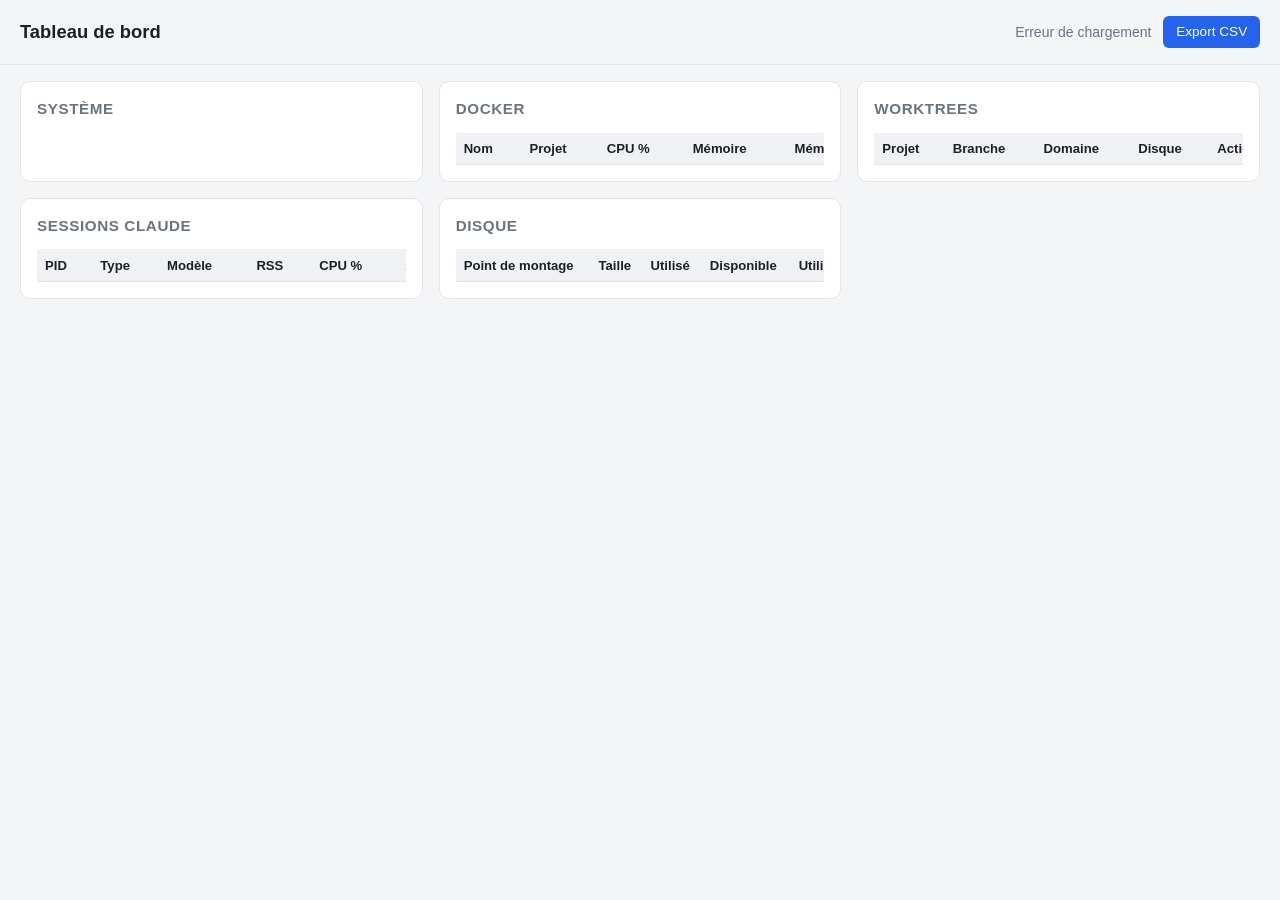
==== dashboard/public/index.html @ aa854daf "feat(wt-dash): static observability frontend (poll, destroy, export)" ====
<!doctype html>
<html lang="fr">
<head>
<meta charset="utf-8">
<meta name="viewport" content="width=device-width, initial-scale=1">
<title>worktree.docker.test — tableau de bord</title>
<link rel="stylesheet" href="style.css">
</head>
<body>
<header class="topbar">
  <h1>Tableau de bord</h1>
  <div class="topbar-actions">
    <span id="last-update" class="muted">—</span>
    <a id="export-csv" class="btn" href="/api/metrics.csv" download>Export CSV</a>
  </div>
</header>

<main>
  <section id="system" class="card">
    <h2>Système</h2>
    <div class="gauges" id="system-gauges"></div>
  </section>

  <section id="docker" class="card">
    <h2>Docker</h2>
    <div class="table-wrap"><table id="docker-table">
      <thead><tr><th>Nom</th><th>Projet</th><th>CPU %</th><th>Mémoire</th><th>Mém %</th></tr></thead>
      <tbody></tbody>
    </table></div>
  </section>

  <section id="worktrees" class="card">
    <h2>Worktrees</h2>
    <div class="table-wrap"><table id="worktrees-table">
      <thead><tr><th>Projet</th><th>Branche</th><th>Domaine</th><th>Disque</th><th>Actions</th></tr></thead>
      <tbody></tbody>
    </table></div>
  </section>

  <section id="sessions" class="card">
    <h2>Sessions Claude</h2>
    <div class="table-wrap"><table id="sessions-table">
      <thead><tr><th>PID</th><th>Type</th><th>Modèle</th><th>RSS</th><th>CPU %</th><th>Âge</th></tr></thead>
      <tbody></tbody>
    </table></div>
  </section>

  <section id="disk" class="card">
    <h2>Disque</h2>
    <div class="table-wrap"><table id="disk-table">
      <thead><tr><th>Point de montage</th><th>Taille</th><th>Utilisé</th><th>Disponible</th><th>Utilisation</th></tr></thead>
      <tbody></tbody>
    </table></div>
  </section>
</main>

<script src="app.js"></script>
</body>
</html>
---- dashboard/public/style.css ----
:root {
  color-scheme: light dark;
  --bg: #f4f5f7;
  --bg-card: #ffffff;
  --fg: #1c1f24;
  --fg-muted: #6b7280;
  --border: #e2e4e9;
  --accent: #2563eb;
  --danger: #dc2626;
  --danger-fg: #ffffff;
  --gauge-track: #e5e7eb;
  --gauge-ok: #16a34a;
  --gauge-warn: #d97706;
  --gauge-crit: #dc2626;
  --table-head-bg: #f0f1f4;
}

@media (prefers-color-scheme: dark) {
  :root {
    --bg: #14161a;
    --bg-card: #1d2027;
    --fg: #e6e8eb;
    --fg-muted: #9aa1ac;
    --border: #2b2f38;
    --accent: #60a5fa;
    --danger: #ef4444;
    --danger-fg: #14161a;
    --gauge-track: #2b2f38;
    --gauge-ok: #22c55e;
    --gauge-warn: #f59e0b;
    --gauge-crit: #ef4444;
    --table-head-bg: #23262e;
  }
}

* { box-sizing: border-box; }

html, body {
  margin: 0;
  padding: 0;
  max-width: 100%;
  overflow-x: hidden;
}

body {
  background: var(--bg);
  color: var(--fg);
  font: 14px/1.45 -apple-system, BlinkMacSystemFont, "Segoe UI", Roboto, Helvetica, Arial, sans-serif;
}

.muted { color: var(--fg-muted); }

.topbar {
  display: flex;
  align-items: center;
  justify-content: space-between;
  gap: 1rem;
  padding: 1rem 1.25rem;
  border-bottom: 1px solid var(--border);
  flex-wrap: wrap;
}

.topbar h1 { margin: 0; font-size: 1.15rem; }

.topbar-actions {
  display: flex;
  align-items: center;
  gap: .75rem;
}

.btn {
  display: inline-block;
  padding: .4rem .8rem;
  border-radius: 6px;
  background: var(--accent);
  color: #fff;
  text-decoration: none;
  font-size: .85rem;
  border: none;
  cursor: pointer;
}

.btn:hover { filter: brightness(1.08); }

.btn.danger {
  background: var(--danger);
  color: var(--danger-fg);
}

main {
  display: grid;
  grid-template-columns: repeat(auto-fit, minmax(320px, 1fr));
  gap: 1rem;
  padding: 1rem 1.25rem 2rem;
  max-width: 100%;
}

.card {
  background: var(--bg-card);
  border: 1px solid var(--border);
  border-radius: 10px;
  padding: 1rem;
  min-width: 0;
}

.card h2 {
  margin: 0 0 .75rem;
  font-size: .95rem;
  text-transform: uppercase;
  letter-spacing: .04em;
  color: var(--fg-muted);
}

/* gauges */
.gauges {
  display: flex;
  flex-direction: column;
  gap: .75rem;
}

.gauge { display: flex; flex-direction: column; gap: .25rem; }

.gauge-label {
  display: flex;
  justify-content: space-between;
  font-size: .82rem;
}

.gauge-track {
  height: 10px;
  border-radius: 999px;
  background: var(--gauge-track);
  overflow: hidden;
}

.gauge-fill {
  height: 100%;
  border-radius: 999px;
  background: var(--gauge-ok);
  transition: width .3s ease;
}

.gauge-fill.warn { background: var(--gauge-warn); }
.gauge-fill.crit { background: var(--gauge-crit); }

.sparkline {
  display: block;
  margin-top: .15rem;
}

/* tables */
.table-wrap {
  width: 100%;
  overflow-x: auto;
}

table {
  border-collapse: collapse;
  width: 100%;
  font-size: .82rem;
  min-width: 420px;
}

thead th {
  text-align: left;
  background: var(--table-head-bg);
  padding: .4rem .5rem;
  border-bottom: 1px solid var(--border);
  white-space: nowrap;
}

tbody td {
  padding: .4rem .5rem;
  border-bottom: 1px solid var(--border);
  vertical-align: middle;
}

tbody tr:last-child td { border-bottom: none; }

.empty-row td {
  color: var(--fg-muted);
  font-style: italic;
  text-align: center;
}

.actions-cell {
  display: flex;
  gap: .4rem;
  flex-wrap: wrap;
}
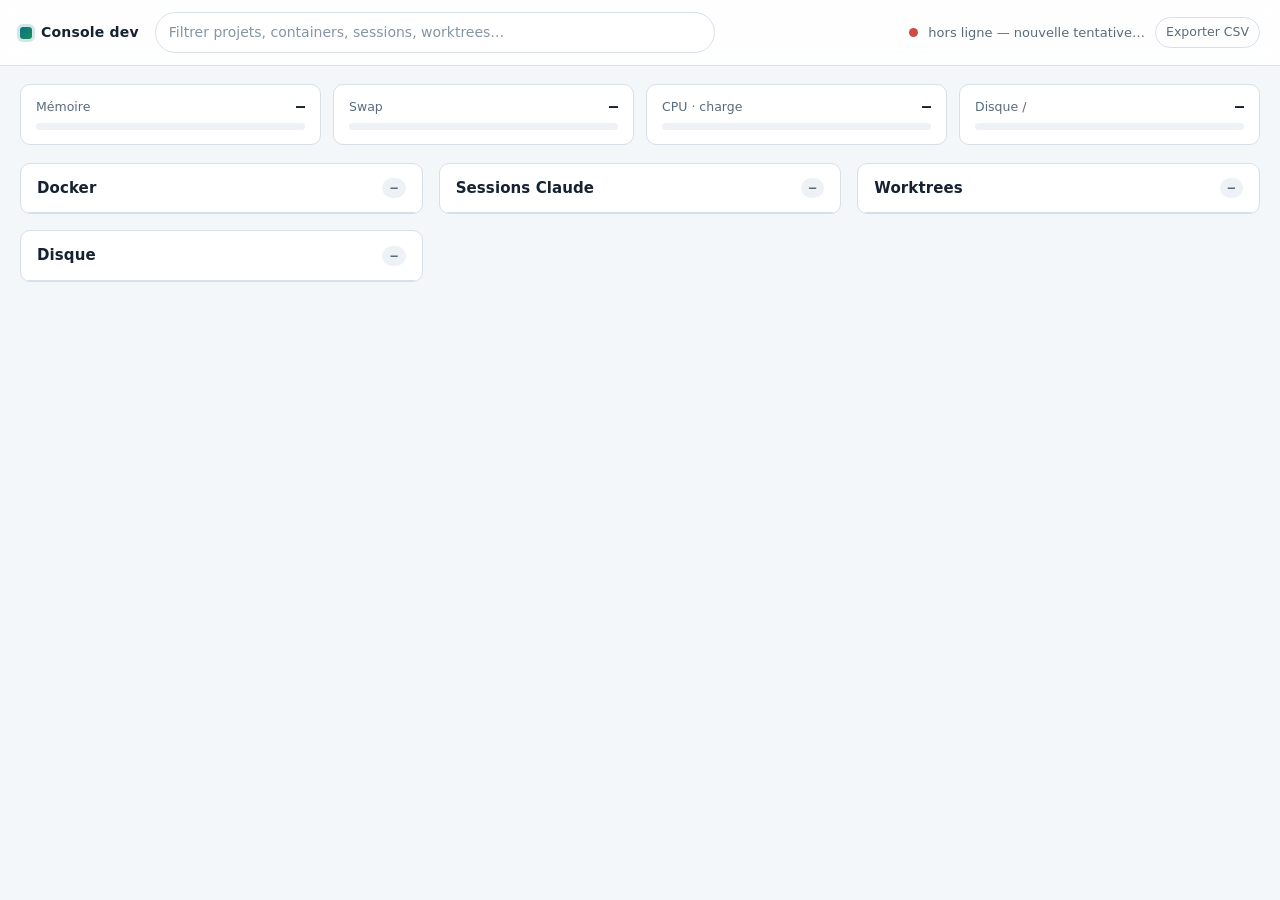
==== commit 7c42a191: "feat(wt-dash): refonte UI — docker groupé par projet, sessions loties par dossier, recherche, layout" ====
--- a/dashboard/public/index.html
+++ b/dashboard/public/index.html
@@ -1,59 +1,65 @@
 <!doctype html>
 <html lang="fr">
 <head>
-<meta charset="utf-8">
-<meta name="viewport" content="width=device-width, initial-scale=1">
-<title>worktree.docker.test — tableau de bord</title>
-<link rel="stylesheet" href="style.css">
+  <meta charset="utf-8">
+  <meta name="viewport" content="width=device-width, initial-scale=1">
+  <title>Console dev · Infra</title>
+  <link rel="stylesheet" href="style.css">
 </head>
 <body>
-<header class="topbar">
-  <h1>Tableau de bord</h1>
-  <div class="topbar-actions">
-    <span id="last-update" class="muted">—</span>
-    <a id="export-csv" class="btn" href="/api/metrics.csv" download>Export CSV</a>
-  </div>
-</header>
+  <header class="topbar">
+    <div class="brand">
+      <span class="brand-mark" aria-hidden="true"></span>
+      <span class="brand-name">Console&nbsp;dev</span>
+    </div>
+    <div class="search">
+      <input id="q" type="search" autocomplete="off" spellcheck="false"
+             placeholder="Filtrer projets, containers, sessions, worktrees…"
+             aria-label="Filtrer">
+    </div>
+    <div class="status" id="status">
+      <span class="dot" id="status-dot" aria-hidden="true"></span>
+      <span id="status-text">connexion…</span>
+      <a class="export" id="export" href="/api/metrics.csv" download>Exporter CSV</a>
+    </div>
+  </header>
 
-<main>
-  <section id="system" class="card">
-    <h2>Système</h2>
-    <div class="gauges" id="system-gauges"></div>
-  </section>
+  <main>
+    <!-- Vitals: le coup d'œil santé -->
+    <section id="system" class="vitals" aria-label="Ressources système">
+      <div class="vital" data-k="ram">   <span class="vital-h">Mémoire</span><div class="meter"><span></span></div><span class="vital-v">—</span></div>
+      <div class="vital" data-k="swap">  <span class="vital-h">Swap</span>   <div class="meter"><span></span></div><span class="vital-v">—</span></div>
+      <div class="vital" data-k="cpu">   <span class="vital-h">CPU · charge</span><div class="meter"><span></span></div><span class="vital-v">—</span></div>
+      <div class="vital" data-k="disk">  <span class="vital-h">Disque /</span><div class="meter"><span></span></div><span class="vital-v">—</span></div>
+    </section>
 
-  <section id="docker" class="card">
-    <h2>Docker</h2>
-    <div class="table-wrap"><table id="docker-table">
-      <thead><tr><th>Nom</th><th>Projet</th><th>CPU %</th><th>Mémoire</th><th>Mém %</th></tr></thead>
-      <tbody></tbody>
-    </table></div>
-  </section>
+    <div class="grid">
+      <section id="docker" class="panel">
+        <div class="panel-h"><h2>Docker</h2><span class="count" data-count>—</span></div>
+        <div class="groups" data-groups></div>
+        <p class="empty" data-empty hidden>Aucun container en cours.</p>
+      </section>
 
-  <section id="worktrees" class="card">
-    <h2>Worktrees</h2>
-    <div class="table-wrap"><table id="worktrees-table">
-      <thead><tr><th>Projet</th><th>Branche</th><th>Domaine</th><th>Disque</th><th>Actions</th></tr></thead>
-      <tbody></tbody>
-    </table></div>
-  </section>
+      <section id="sessions" class="panel">
+        <div class="panel-h"><h2>Sessions Claude</h2><span class="count" data-count>—</span></div>
+        <div class="groups" data-groups></div>
+        <p class="empty" data-empty hidden>Aucune session active.</p>
+      </section>
 
-  <section id="sessions" class="card">
-    <h2>Sessions Claude</h2>
-    <div class="table-wrap"><table id="sessions-table">
-      <thead><tr><th>PID</th><th>Type</th><th>Modèle</th><th>RSS</th><th>CPU %</th><th>Âge</th></tr></thead>
-      <tbody></tbody>
-    </table></div>
-  </section>
+      <section id="worktrees" class="panel">
+        <div class="panel-h"><h2>Worktrees</h2><span class="count" data-count>—</span></div>
+        <div class="rows" data-rows></div>
+        <p class="empty" data-empty hidden>Aucun worktree-env. Demande « nouveau worktree &lt;ticket&gt; ».</p>
+      </section>
 
-  <section id="disk" class="card">
-    <h2>Disque</h2>
-    <div class="table-wrap"><table id="disk-table">
-      <thead><tr><th>Point de montage</th><th>Taille</th><th>Utilisé</th><th>Disponible</th><th>Utilisation</th></tr></thead>
-      <tbody></tbody>
-    </table></div>
-  </section>
-</main>
+      <section id="disk" class="panel">
+        <div class="panel-h"><h2>Disque</h2><span class="count" data-count>—</span></div>
+        <div class="rows" data-rows></div>
+        <p class="empty" data-empty hidden>—</p>
+      </section>
+    </div>
+  </main>
 
-<script src="app.js"></script>
+  <script src="app.js"></script>
 </body>
 </html>
--- a/dashboard/public/style.css
+++ b/dashboard/public/style.css
@@ -1,190 +1,132 @@
+/* Console dev — ops dashboard. Palette froide/technique, une seule teinte d'accent (teal),
+   les couleurs de statut (ok/warn/crit) portent l'information des jauges. */
 :root {
-  color-scheme: light dark;
-  --bg: #f4f5f7;
-  --bg-card: #ffffff;
-  --fg: #1c1f24;
-  --fg-muted: #6b7280;
-  --border: #e2e4e9;
-  --accent: #2563eb;
-  --danger: #dc2626;
-  --danger-fg: #ffffff;
-  --gauge-track: #e5e7eb;
-  --gauge-ok: #16a34a;
-  --gauge-warn: #d97706;
-  --gauge-crit: #dc2626;
-  --table-head-bg: #f0f1f4;
+  --bg:#f4f7fa; --surface:#ffffff; --surface-2:#eef2f7; --border:#d7dfe8;
+  --text:#152232; --muted:#5a6b7c; --faint:#8595a5;
+  --accent:#0e6f83; --accent-ink:#0a525f;
+  --ok:#178f5c; --warn:#b0760d; --crit:#cf4a41;
+  --ok-bg:#e5f3ec; --warn-bg:#f6eddb; --crit-bg:#f7e6e5;
+  --radius:10px; --radius-sm:7px;
+  --mono:ui-monospace,"SFMono-Regular",Menlo,Consolas,monospace;
+  --sans:system-ui,-apple-system,"Segoe UI",Roboto,Helvetica,Arial,sans-serif;
+  color-scheme:light dark;
 }
+@media (prefers-color-scheme:dark){:root{
+  --bg:#0d151e; --surface:#15212d; --surface-2:#1b2937; --border:#293a4b;
+  --text:#e7eef5; --muted:#93a4b5; --faint:#6b7d8f;
+  --accent:#37b4c5; --accent-ink:#8fdbe5;
+  --ok:#38c08a; --warn:#e0a63c; --crit:#ef655c;
+  --ok-bg:#123027; --warn-bg:#2e2716; --crit-bg:#33201e;
+}}
 
-@media (prefers-color-scheme: dark) {
-  :root {
-    --bg: #14161a;
-    --bg-card: #1d2027;
-    --fg: #e6e8eb;
-    --fg-muted: #9aa1ac;
-    --border: #2b2f38;
-    --accent: #60a5fa;
-    --danger: #ef4444;
-    --danger-fg: #14161a;
-    --gauge-track: #2b2f38;
-    --gauge-ok: #22c55e;
-    --gauge-warn: #f59e0b;
-    --gauge-crit: #ef4444;
-    --table-head-bg: #23262e;
-  }
-}
+*{box-sizing:border-box}
+html{-webkit-text-size-adjust:100%}
+body{margin:0;background:var(--bg);color:var(--text);font:400 14px/1.5 var(--sans);
+  overflow-x:hidden}
+h2{margin:0;font-size:15px;font-weight:600;letter-spacing:.1px}
+a{color:var(--accent);text-decoration:none}
+a:hover{text-decoration:underline}
+:focus-visible{outline:2px solid var(--accent);outline-offset:2px;border-radius:4px}
 
-* { box-sizing: border-box; }
+/* Topbar */
+.topbar{position:sticky;top:0;z-index:5;display:flex;align-items:center;gap:16px;
+  padding:12px 20px;background:color-mix(in srgb,var(--surface) 88%,transparent);
+  backdrop-filter:saturate(1.2) blur(8px);border-bottom:1px solid var(--border)}
+.brand{display:flex;align-items:center;gap:9px;font-weight:600;flex:0 0 auto}
+.brand-mark{width:12px;height:12px;border-radius:3px;
+  background:linear-gradient(135deg,var(--accent),var(--ok));box-shadow:0 0 0 3px color-mix(in srgb,var(--accent) 18%,transparent)}
+.brand-name{letter-spacing:.2px}
+.search{flex:1 1 auto;min-width:0}
+.search input{width:100%;max-width:560px;padding:9px 13px;border:1px solid var(--border);
+  border-radius:999px;background:var(--surface);color:var(--text);font:inherit}
+.search input::placeholder{color:var(--faint)}
+.search input:focus{border-color:var(--accent);outline:none;
+  box-shadow:0 0 0 3px color-mix(in srgb,var(--accent) 16%,transparent)}
+.status{flex:0 0 auto;display:flex;align-items:center;gap:10px;color:var(--muted);font-size:13px}
+.status .dot{width:9px;height:9px;border-radius:50%;background:var(--faint)}
+.status.live .dot{background:var(--ok)}
+.status.stale .dot{background:var(--warn)}
+.status.error .dot{background:var(--crit)}
+.export{font-size:12.5px;padding:5px 10px;border:1px solid var(--border);border-radius:999px;color:var(--muted)}
+.export:hover{border-color:var(--accent);color:var(--accent);text-decoration:none}
 
-html, body {
-  margin: 0;
-  padding: 0;
-  max-width: 100%;
-  overflow-x: hidden;
-}
+main{max-width:1400px;margin:0 auto;padding:18px 20px 40px}
 
-body {
-  background: var(--bg);
-  color: var(--fg);
-  font: 14px/1.45 -apple-system, BlinkMacSystemFont, "Segoe UI", Roboto, Helvetica, Arial, sans-serif;
-}
+/* Vitals — le hero santé */
+.vitals{display:grid;grid-template-columns:repeat(auto-fit,minmax(210px,1fr));gap:12px;margin-bottom:18px}
+.vital{background:var(--surface);border:1px solid var(--border);border-radius:var(--radius);
+  padding:13px 15px 14px;display:grid;grid-template-columns:1fr auto;grid-template-areas:"h v" "m m";
+  align-items:baseline;gap:6px 10px}
+.vital-h{grid-area:h;color:var(--muted);font-size:12.5px}
+.vital-v{grid-area:v;font:600 15px/1 var(--mono);font-variant-numeric:tabular-nums;white-space:nowrap}
+.vital .meter{grid-area:m}
+.meter{height:7px;border-radius:99px;background:var(--surface-2);overflow:hidden}
+.meter>span{display:block;height:100%;width:0;border-radius:99px;background:var(--ok);
+  transition:width .5s ease}
+@media (prefers-reduced-motion:reduce){.meter>span{transition:none}}
+.lvl-ok>span,.lvl-ok .vital-v{}
+.lvl-ok .meter>span{background:var(--ok)}
+.lvl-warn .meter>span{background:var(--warn)} .lvl-warn .vital-v{color:var(--warn)}
+.lvl-crit .meter>span{background:var(--crit)} .lvl-crit .vital-v{color:var(--crit)}
 
-.muted { color: var(--fg-muted); }
+/* Grille de panneaux — reflow, jamais de scroll horizontal de page */
+.grid{display:grid;grid-template-columns:repeat(auto-fit,minmax(360px,1fr));gap:16px;align-items:start}
+.panel{background:var(--surface);border:1px solid var(--border);border-radius:var(--radius);
+  min-width:0;overflow:hidden}
+.panel-h{display:flex;align-items:center;justify-content:space-between;gap:10px;
+  padding:13px 16px;border-bottom:1px solid var(--border)}
+.count{font:600 12px/1 var(--mono);color:var(--muted);background:var(--surface-2);
+  padding:4px 8px;border-radius:99px;font-variant-numeric:tabular-nums}
+.empty{margin:0;padding:20px 16px;color:var(--muted);font-size:13px}
 
-.topbar {
-  display: flex;
-  align-items: center;
-  justify-content: space-between;
-  gap: 1rem;
-  padding: 1rem 1.25rem;
-  border-bottom: 1px solid var(--border);
-  flex-wrap: wrap;
-}
+/* Groupes repliables (docker par projet, sessions par dossier) */
+.group{border-bottom:1px solid var(--border)}
+.group:last-child{border-bottom:0}
+.group>summary{display:flex;align-items:center;gap:10px;padding:10px 16px;cursor:pointer;
+  list-style:none;user-select:none}
+.group>summary::-webkit-details-marker{display:none}
+.group>summary::before{content:"";width:6px;height:6px;border-right:2px solid var(--faint);
+  border-bottom:2px solid var(--faint);transform:rotate(-45deg);transition:transform .15s ease;flex:0 0 auto}
+.group[open]>summary::before{transform:rotate(45deg)}
+@media (prefers-reduced-motion:reduce){.group>summary::before{transition:none}}
+.group summary:hover{background:var(--surface-2)}
+.g-name{font-weight:600;flex:1 1 auto;min-width:0;overflow:hidden;text-overflow:ellipsis;white-space:nowrap}
+.g-meta{font:500 12px/1 var(--mono);color:var(--muted);font-variant-numeric:tabular-nums;white-space:nowrap}
+.g-body{padding:2px 0 8px}
 
-.topbar h1 { margin: 0; font-size: 1.15rem; }
+/* Lignes de données */
+.row{display:grid;grid-template-columns:1fr auto;gap:6px 14px;align-items:center;
+  padding:7px 16px 7px 30px}
+.group .row{padding-left:32px}
+.row .r-name{min-width:0;overflow:hidden;text-overflow:ellipsis;white-space:nowrap;font-size:13px}
+.row .r-sub{color:var(--faint);font-size:11.5px}
+.metrics{display:flex;gap:14px;flex-wrap:wrap;justify-content:flex-end;
+  font:500 12.5px/1.4 var(--mono);font-variant-numeric:tabular-nums;color:var(--muted)}
+.metrics b{color:var(--text);font-weight:600}
+.tag{font:600 10.5px/1 var(--sans);padding:3px 7px;border-radius:99px;background:var(--surface-2);
+  color:var(--muted);letter-spacing:.2px}
+.tag.rc{color:var(--accent-ink);background:color-mix(in srgb,var(--accent) 14%,transparent)}
+.tag.sdk{color:var(--warn);background:var(--warn-bg)}
 
-.topbar-actions {
-  display: flex;
-  align-items: center;
-  gap: .75rem;
-}
+/* Worktrees */
+.wt{padding:12px 16px;border-bottom:1px solid var(--border)}
+.wt:last-child{border-bottom:0}
+.wt-top{display:flex;align-items:center;gap:10px;flex-wrap:wrap}
+.wt-name{font-weight:600}
+.wt-dom{font:500 12px/1 var(--mono);color:var(--muted)}
+.wt-actions{margin-left:auto;display:flex;gap:8px}
+.btn{font:500 12.5px/1 var(--sans);padding:6px 11px;border-radius:var(--radius-sm);
+  border:1px solid var(--border);background:var(--surface);color:var(--text);cursor:pointer}
+.btn:hover{border-color:var(--accent);color:var(--accent)}
+.btn.danger:hover{border-color:var(--crit);color:var(--crit);background:var(--crit-bg)}
+.wt-sub{margin-top:6px;color:var(--muted);font:500 12px/1.4 var(--mono);
+  display:flex;gap:14px;flex-wrap:wrap;font-variant-numeric:tabular-nums}
 
-.btn {
-  display: inline-block;
-  padding: .4rem .8rem;
-  border-radius: 6px;
-  background: var(--accent);
-  color: #fff;
-  text-decoration: none;
-  font-size: .85rem;
-  border: none;
-  cursor: pointer;
-}
+/* Disque */
+.disk-row{padding:11px 16px;border-bottom:1px solid var(--border)}
+.disk-row:last-child{border-bottom:0}
+.disk-top{display:flex;justify-content:space-between;gap:12px;font-size:13px;margin-bottom:7px}
+.disk-top .path{font:500 12.5px/1 var(--mono);overflow:hidden;text-overflow:ellipsis;white-space:nowrap}
+.disk-top .figs{font:500 12px/1 var(--mono);color:var(--muted);white-space:nowrap;font-variant-numeric:tabular-nums}
 
-.btn:hover { filter: brightness(1.08); }
-
-.btn.danger {
-  background: var(--danger);
-  color: var(--danger-fg);
-}
-
-main {
-  display: grid;
-  grid-template-columns: repeat(auto-fit, minmax(320px, 1fr));
-  gap: 1rem;
-  padding: 1rem 1.25rem 2rem;
-  max-width: 100%;
-}
-
-.card {
-  background: var(--bg-card);
-  border: 1px solid var(--border);
-  border-radius: 10px;
-  padding: 1rem;
-  min-width: 0;
-}
-
-.card h2 {
-  margin: 0 0 .75rem;
-  font-size: .95rem;
-  text-transform: uppercase;
-  letter-spacing: .04em;
-  color: var(--fg-muted);
-}
-
-/* gauges */
-.gauges {
-  display: flex;
-  flex-direction: column;
-  gap: .75rem;
-}
-
-.gauge { display: flex; flex-direction: column; gap: .25rem; }
-
-.gauge-label {
-  display: flex;
-  justify-content: space-between;
-  font-size: .82rem;
-}
-
-.gauge-track {
-  height: 10px;
-  border-radius: 999px;
-  background: var(--gauge-track);
-  overflow: hidden;
-}
-
-.gauge-fill {
-  height: 100%;
-  border-radius: 999px;
-  background: var(--gauge-ok);
-  transition: width .3s ease;
-}
-
-.gauge-fill.warn { background: var(--gauge-warn); }
-.gauge-fill.crit { background: var(--gauge-crit); }
-
-.sparkline {
-  display: block;
-  margin-top: .15rem;
-}
-
-/* tables */
-.table-wrap {
-  width: 100%;
-  overflow-x: auto;
-}
-
-table {
-  border-collapse: collapse;
-  width: 100%;
-  font-size: .82rem;
-  min-width: 420px;
-}
-
-thead th {
-  text-align: left;
-  background: var(--table-head-bg);
-  padding: .4rem .5rem;
-  border-bottom: 1px solid var(--border);
-  white-space: nowrap;
-}
-
-tbody td {
-  padding: .4rem .5rem;
-  border-bottom: 1px solid var(--border);
-  vertical-align: middle;
-}
-
-tbody tr:last-child td { border-bottom: none; }
-
-.empty-row td {
-  color: var(--fg-muted);
-  font-style: italic;
-  text-align: center;
-}
-
-.actions-cell {
-  display: flex;
-  gap: .4rem;
-  flex-wrap: wrap;
-}
+.hidden{display:none !important}
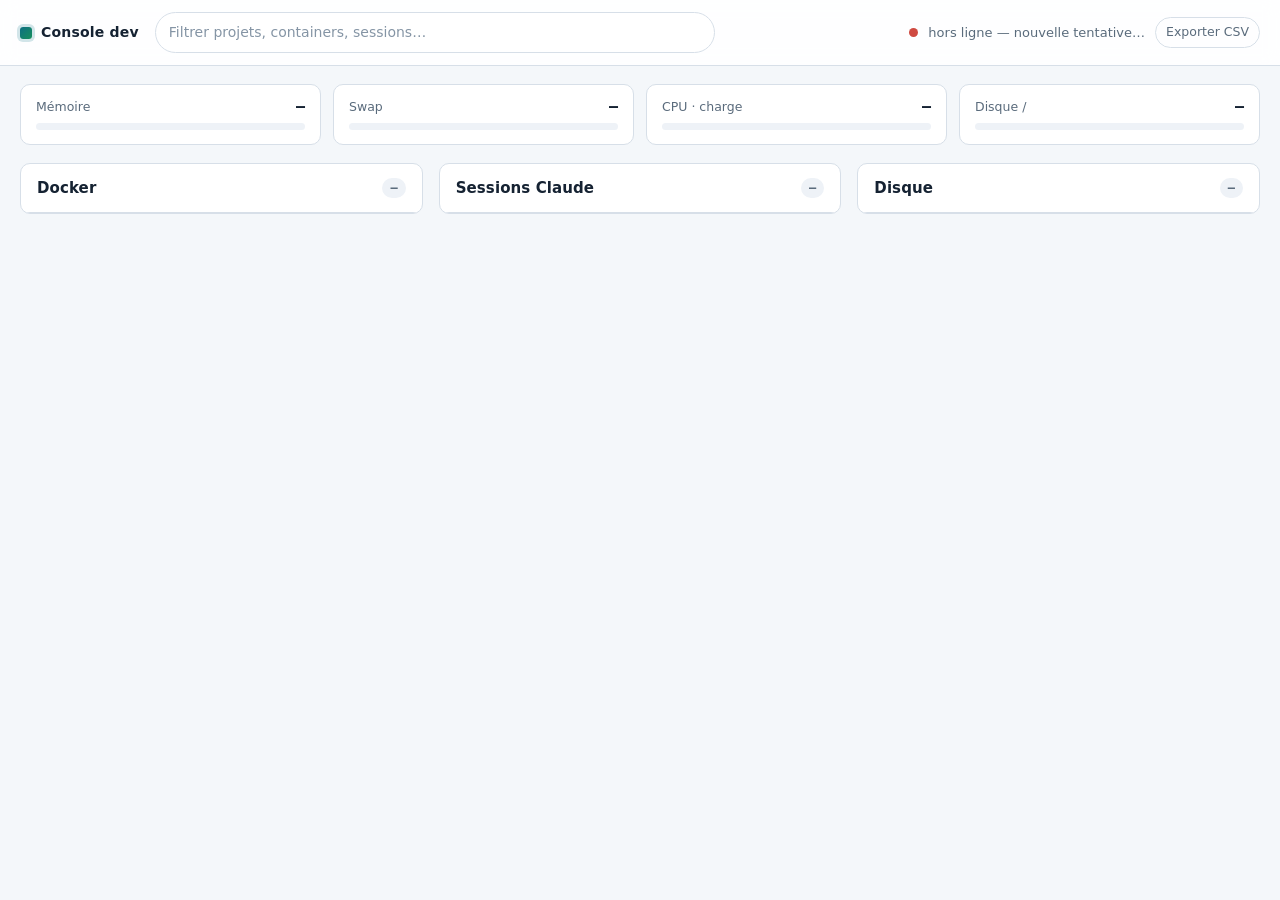
==== commit b5dd625c: "refactor(dashboard): drop worktrees section and destroy action" ====
--- a/dashboard/public/index.html
+++ b/dashboard/public/index.html
@@ -14,7 +14,7 @@
     </div>
     <div class="search">
       <input id="q" type="search" autocomplete="off" spellcheck="false"
-             placeholder="Filtrer projets, containers, sessions, worktrees…"
+             placeholder="Filtrer projets, containers, sessions…"
              aria-label="Filtrer">
     </div>
     <div class="status" id="status">
@@ -46,12 +46,6 @@
         <p class="empty" data-empty hidden>Aucune session active.</p>
       </section>
 
-      <section id="worktrees" class="panel">
-        <div class="panel-h"><h2>Worktrees</h2><span class="count" data-count>—</span></div>
-        <div class="rows" data-rows></div>
-        <p class="empty" data-empty hidden>Aucun worktree-env. Demande « nouveau worktree &lt;ticket&gt; ».</p>
-      </section>
-
       <section id="disk" class="panel">
         <div class="panel-h"><h2>Disque</h2><span class="count" data-count>—</span></div>
         <div class="rows" data-rows></div>
--- a/dashboard/public/style.css
+++ b/dashboard/public/style.css
@@ -108,20 +108,6 @@
 .tag.rc{color:var(--accent-ink);background:color-mix(in srgb,var(--accent) 14%,transparent)}
 .tag.sdk{color:var(--warn);background:var(--warn-bg)}
 
-/* Worktrees */
-.wt{padding:12px 16px;border-bottom:1px solid var(--border)}
-.wt:last-child{border-bottom:0}
-.wt-top{display:flex;align-items:center;gap:10px;flex-wrap:wrap}
-.wt-name{font-weight:600}
-.wt-dom{font:500 12px/1 var(--mono);color:var(--muted)}
-.wt-actions{margin-left:auto;display:flex;gap:8px}
-.btn{font:500 12.5px/1 var(--sans);padding:6px 11px;border-radius:var(--radius-sm);
-  border:1px solid var(--border);background:var(--surface);color:var(--text);cursor:pointer}
-.btn:hover{border-color:var(--accent);color:var(--accent)}
-.btn.danger:hover{border-color:var(--crit);color:var(--crit);background:var(--crit-bg)}
-.wt-sub{margin-top:6px;color:var(--muted);font:500 12px/1.4 var(--mono);
-  display:flex;gap:14px;flex-wrap:wrap;font-variant-numeric:tabular-nums}
-
 /* Disque */
 .disk-row{padding:11px 16px;border-bottom:1px solid var(--border)}
 .disk-row:last-child{border-bottom:0}
